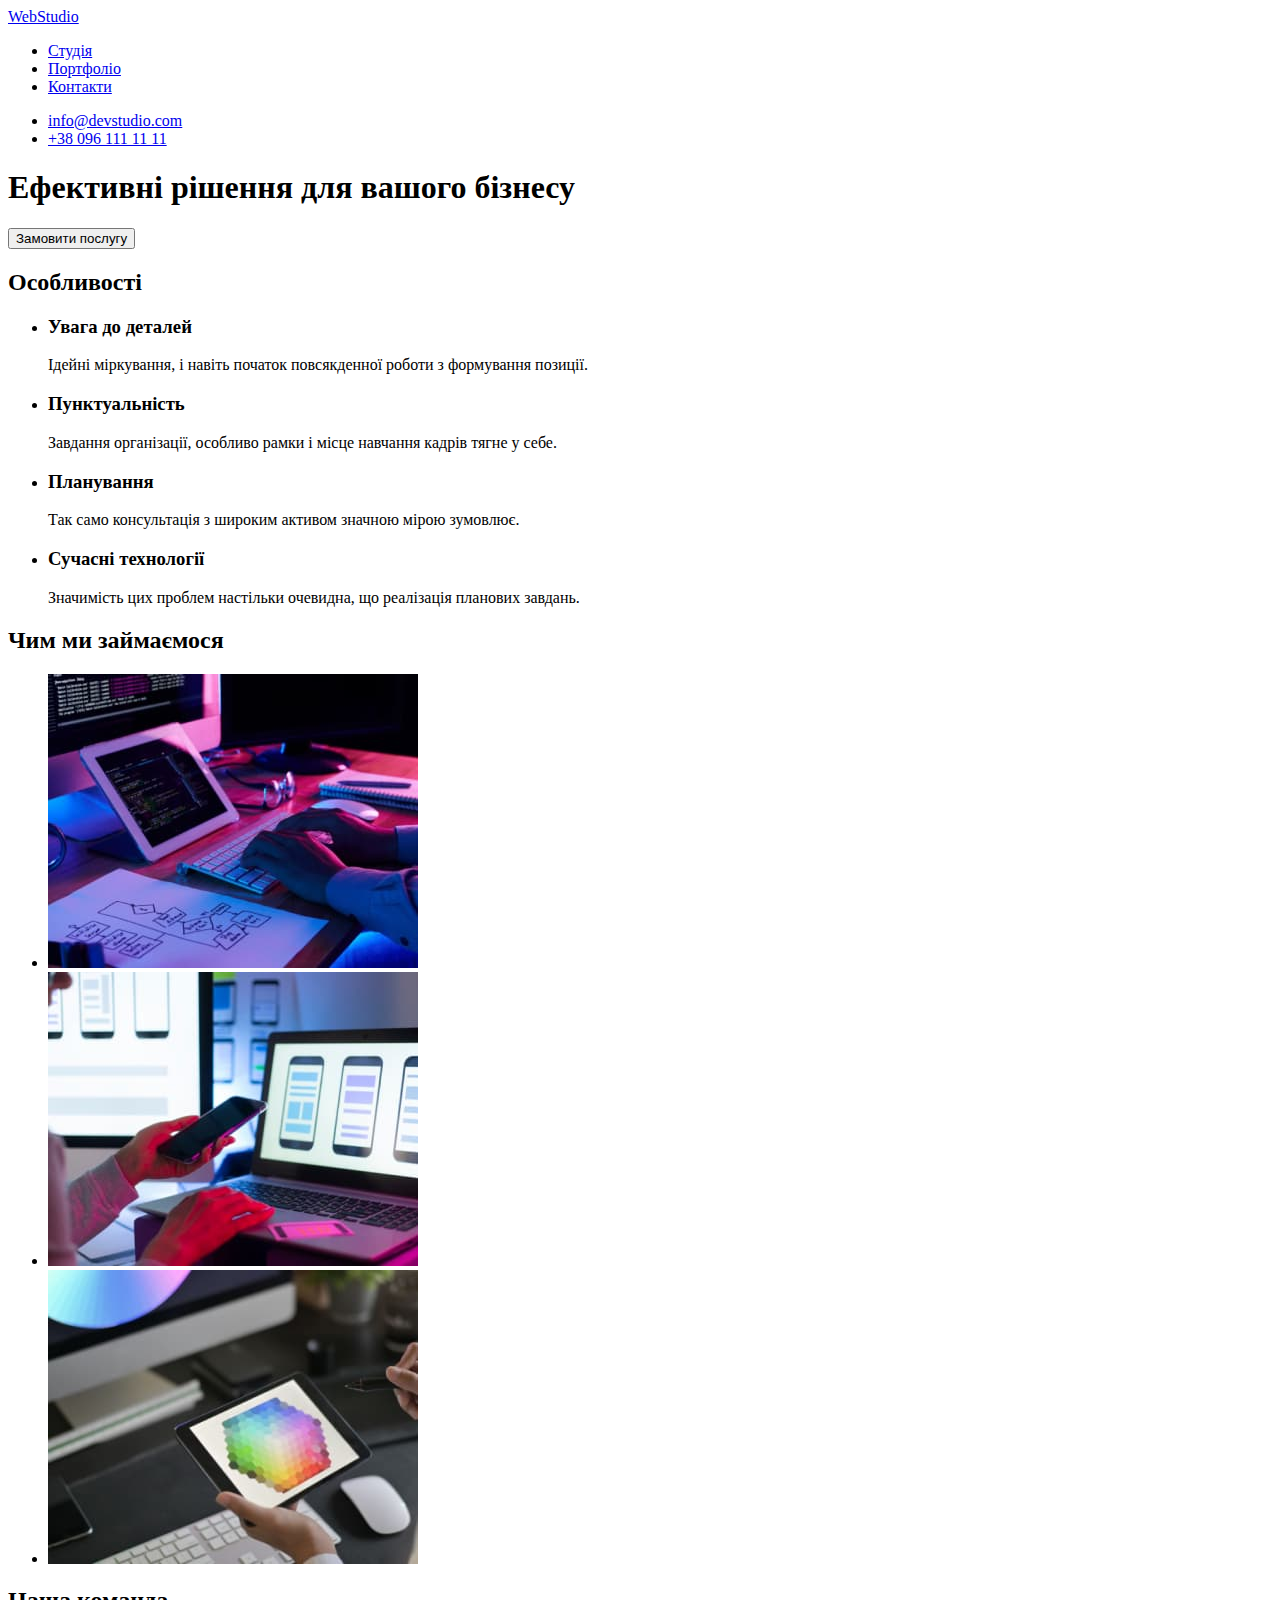
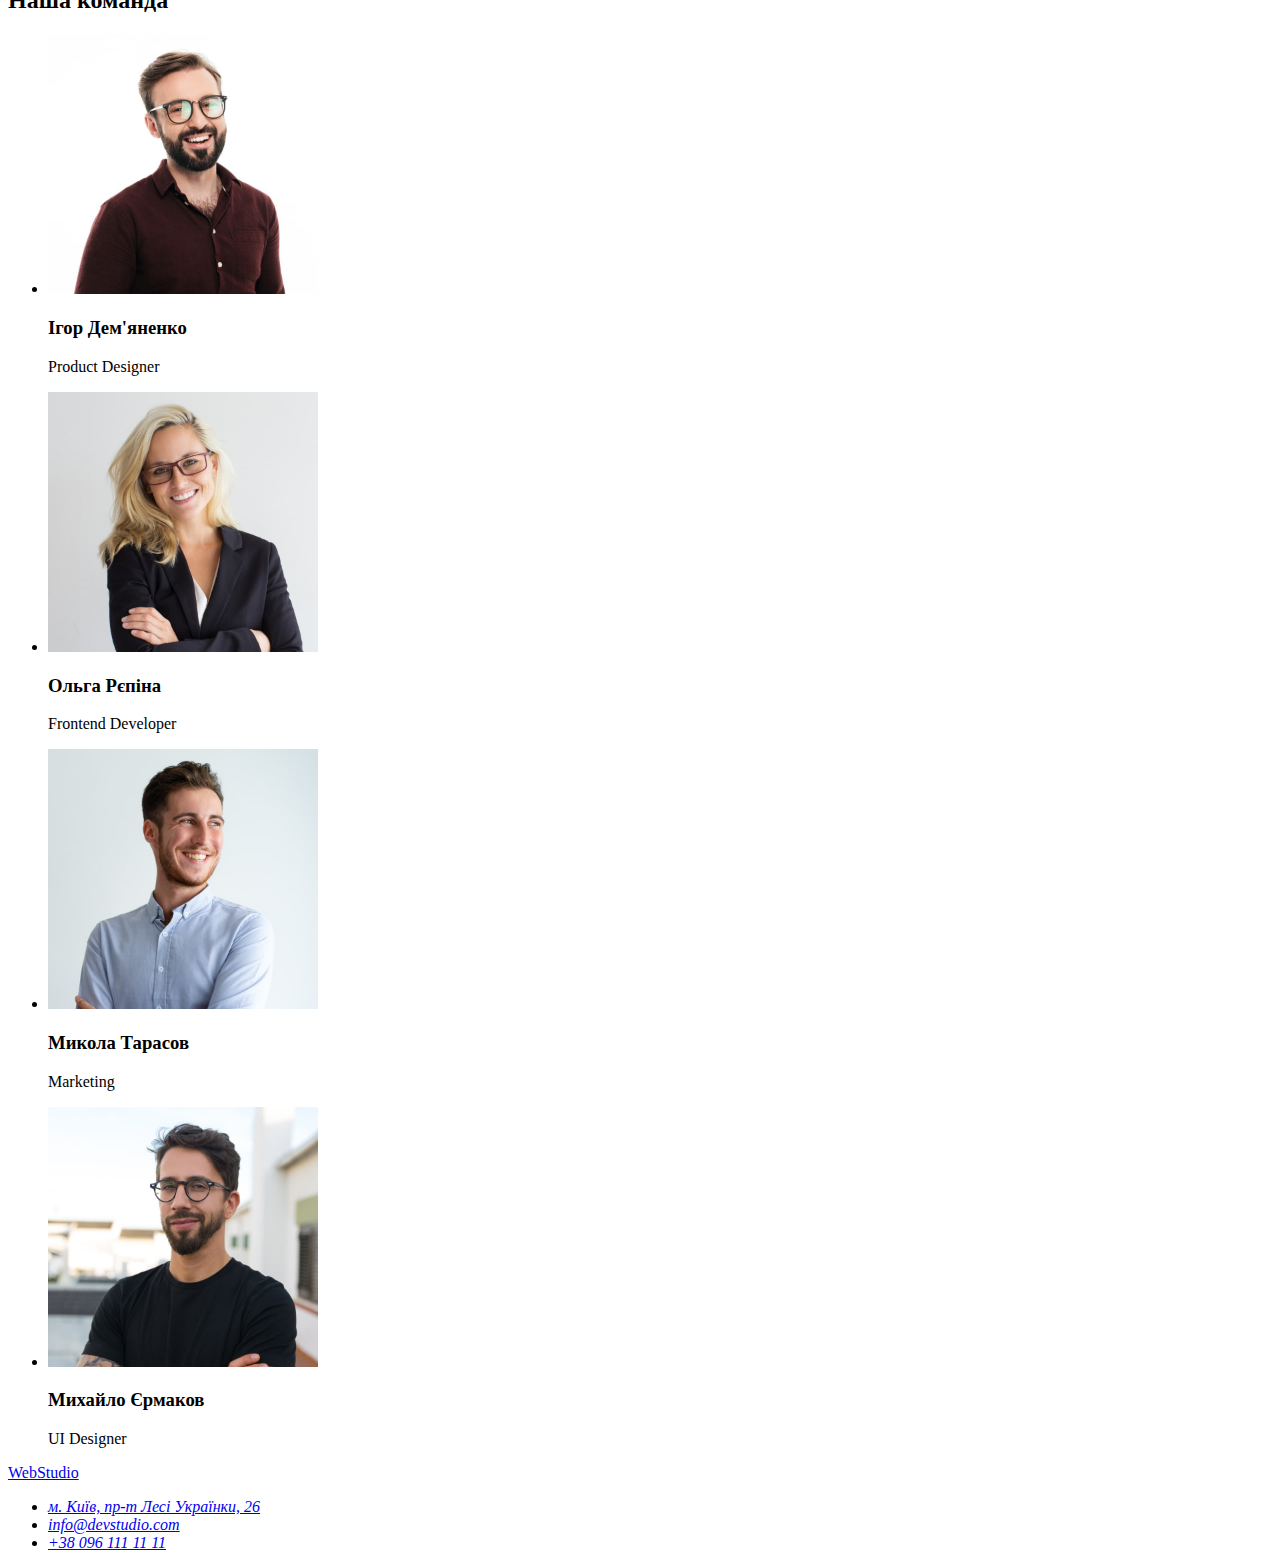
==== index.html @ 93119c6a "Copy files and folders from goit-markup-hw-01" ====
<!DOCTYPE html>
<html lang="uk">
<head>
    <meta charset="UTF-8">
    <meta http-equiv="X-UA-Compatible" content="IE=edge">
    <meta name="viewport" content="width=device-width, initial-scale=1.0">
    <title>WebStudio</title>
</head>
<body>
    <header>
        <nav>
            <a href="./index.html">
             WebStudio
            </a>
        
            <ul>
                <li><a href="./index.html">Студія</a></li>
                <li><a href="#">Портфоліо</a></li>
                <li><a href="#">Контакти</a></li>
            </ul>
        </nav>

        <ul>
            <li><a href="mailto:info@devstudio.com">info@devstudio.com</a></li>
            <li><a href="tel:+380961111111">+38 096 111 11 11</a></li>
        </ul>

    </header>

    <main>
        <section>
            <h1>Ефективні рішення для вашого бізнесу</h1>
            <button type="button">Замовити послугу</button>
        </section>
        
        <section>
            <h2>Особливості</h2>
            <ul>
                <li>
                    <h3>Увага до деталей</h3>
                    <p>
                        Ідейні міркування, і навіть початок повсякденної роботи з формування позиції.
                    </p>
                </li>
                <li>
                    <h3>Пунктуальність</h3>
                    <p>
                        Завдання організації, особливо рамки і місце навчання кадрів тягне у себе.
                    </p>
                </li>
                <li>
                    <h3>Планування</h3>
                    <p>
                        Так само консультація з широким активом значною мірою зумовлює.
                    </p>
                </li>
                <li>
                    <h3>Сучасні технології</h3>
                    <p>
                        Значимість цих проблем настільки очевидна, що реалізація планових завдань.
                    </p>
                </li>
        
            </ul>
        </section>
        
        <section>
            <h2> Чим ми займаємося</h2>
            <ul>
                <li><img src="./images/task1.jpg" alt="Руки на клавіатурі набирають код, який видно на моніторі ноутбука та планшета" width="370"></li>
                <li><img src="./images/task2.jpg" alt="В лівій руці смартфон, права на клавіатурі ноутбука, на екрані якого видно три варіанта оформлення контенту" width="370"></li>
                <li><img src="./images/task3.jpg" alt="У руках знаходиться планшет, на екрані якого палітра кольорів" width="370"></li>
            </ul>
        </section>
        
        <section>
            <h2>Наша команда</h2>
            <ul>
                <li>
                    <img src="./images/proddes.jpg" alt="фото product designer Ігор Дем'яненко" width="270">
                    <h3>Ігор Дем'яненко</h3>
                    <p>Product Designer</p>
                </li>
                <li>
                    <img src="./images/frontdev.jpg" alt="фото frontend developer Ольга Рєпіна" width="270">
                    <h3>Ольга Рєпіна</h3>
                    <p>Frontend Developer</p>
                </li>
                <li>
                    <img src="./images/marketolog.jpg" alt="фото marketing Микола Тарасов" width="270">
                    <h3>Микола Тарасов</h3>
                    <p>Marketing</p>
                </li>
                <li>
                    <img src="./images/uides.jpg" alt="фото ui designer Михайло Єрмаков" width="270">
                    <h3>Михайло Єрмаков</h3>
                    <p>UI Designer</p>
                </li>
        
            </ul>
        </section>
    </main>

    <footer>
        <a href="./index.html">
            WebStudio
        </a>
        <address>
            <ul>
                <li>
                    <a href="https://goo.gl/maps/CPtrU1FHBa2aNyZL9" target="_blank" rel="noopener noreferrer nofollow">м.
                        Київ, пр-т Лесі Українки, 26</a>
                </li>
                <li>
                    <a href="mailto:info@devstudio.com">info@devstudio.com</a>
                </li>
                <li>
                    <a href="tel:+380961111111">+38 096 111 11 11</a>
                </li>
            </ul>
        </address>
    </footer>
 
</body>

</html>
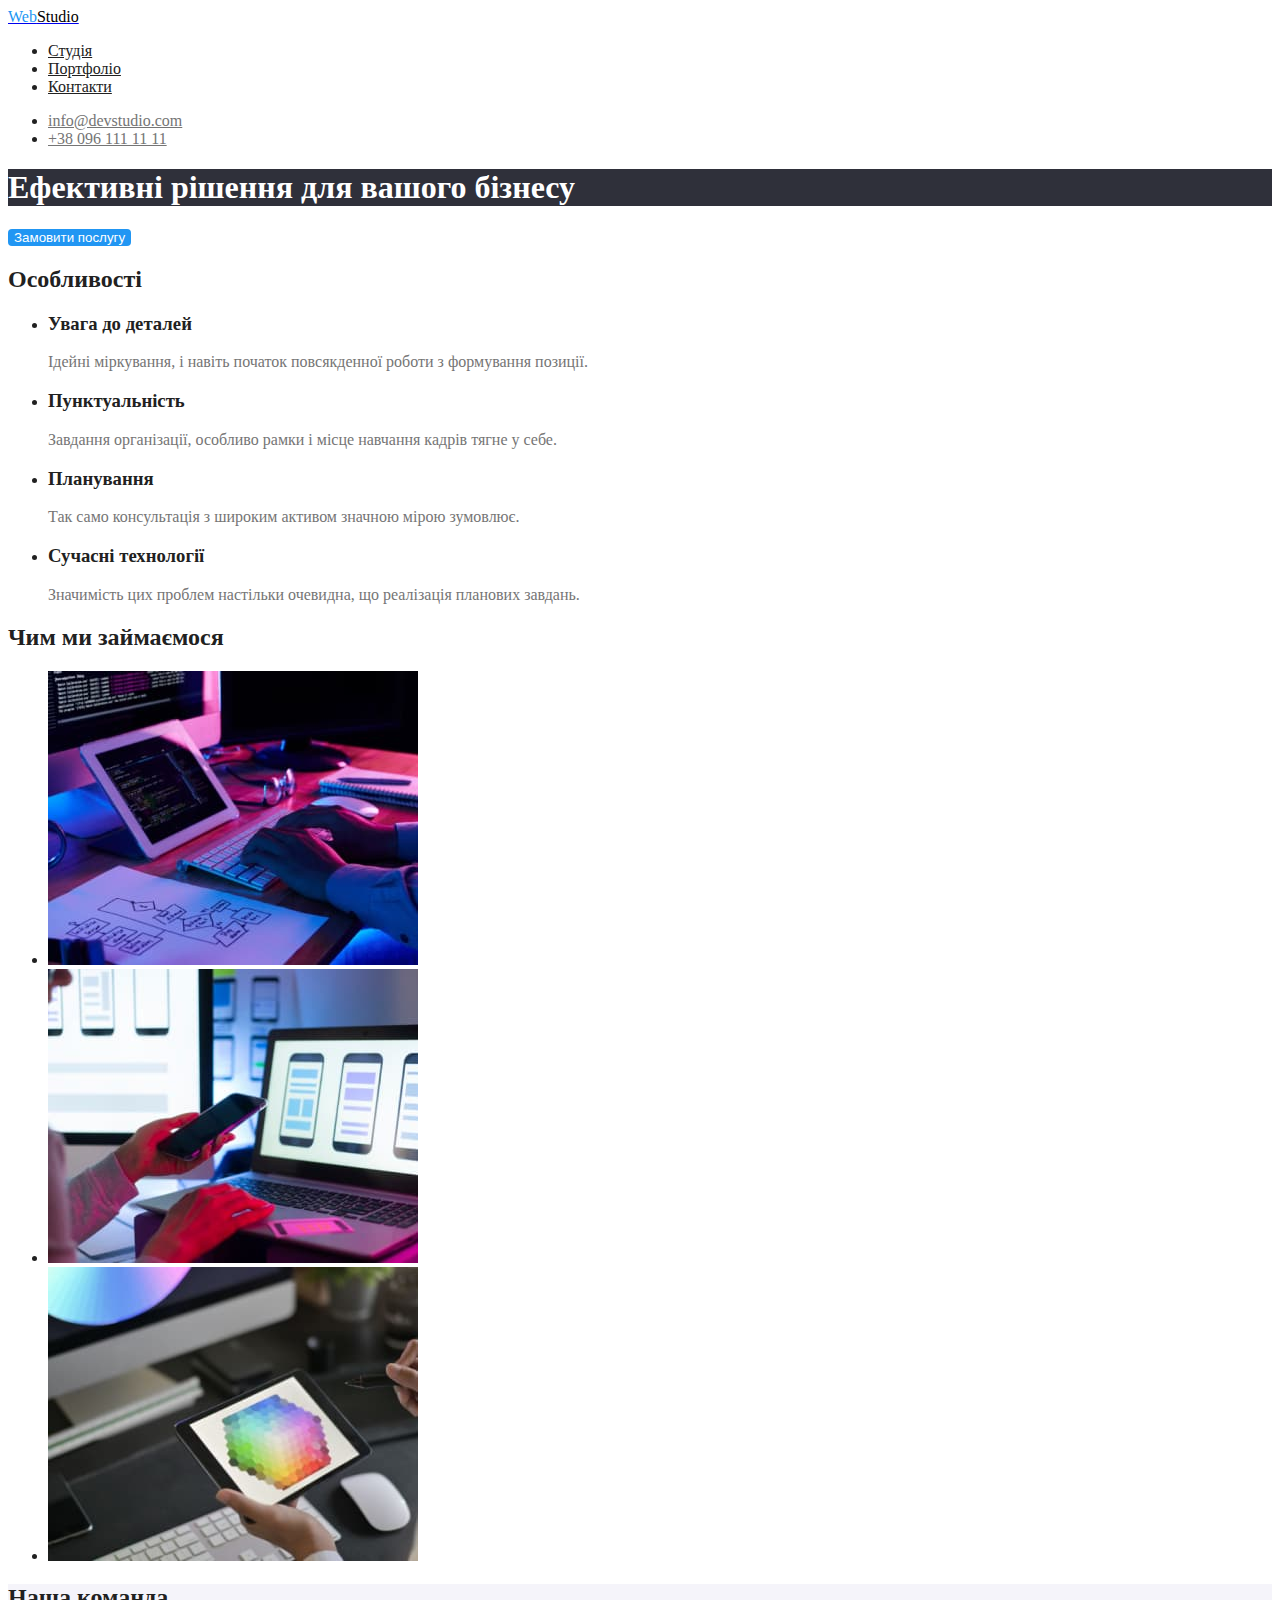
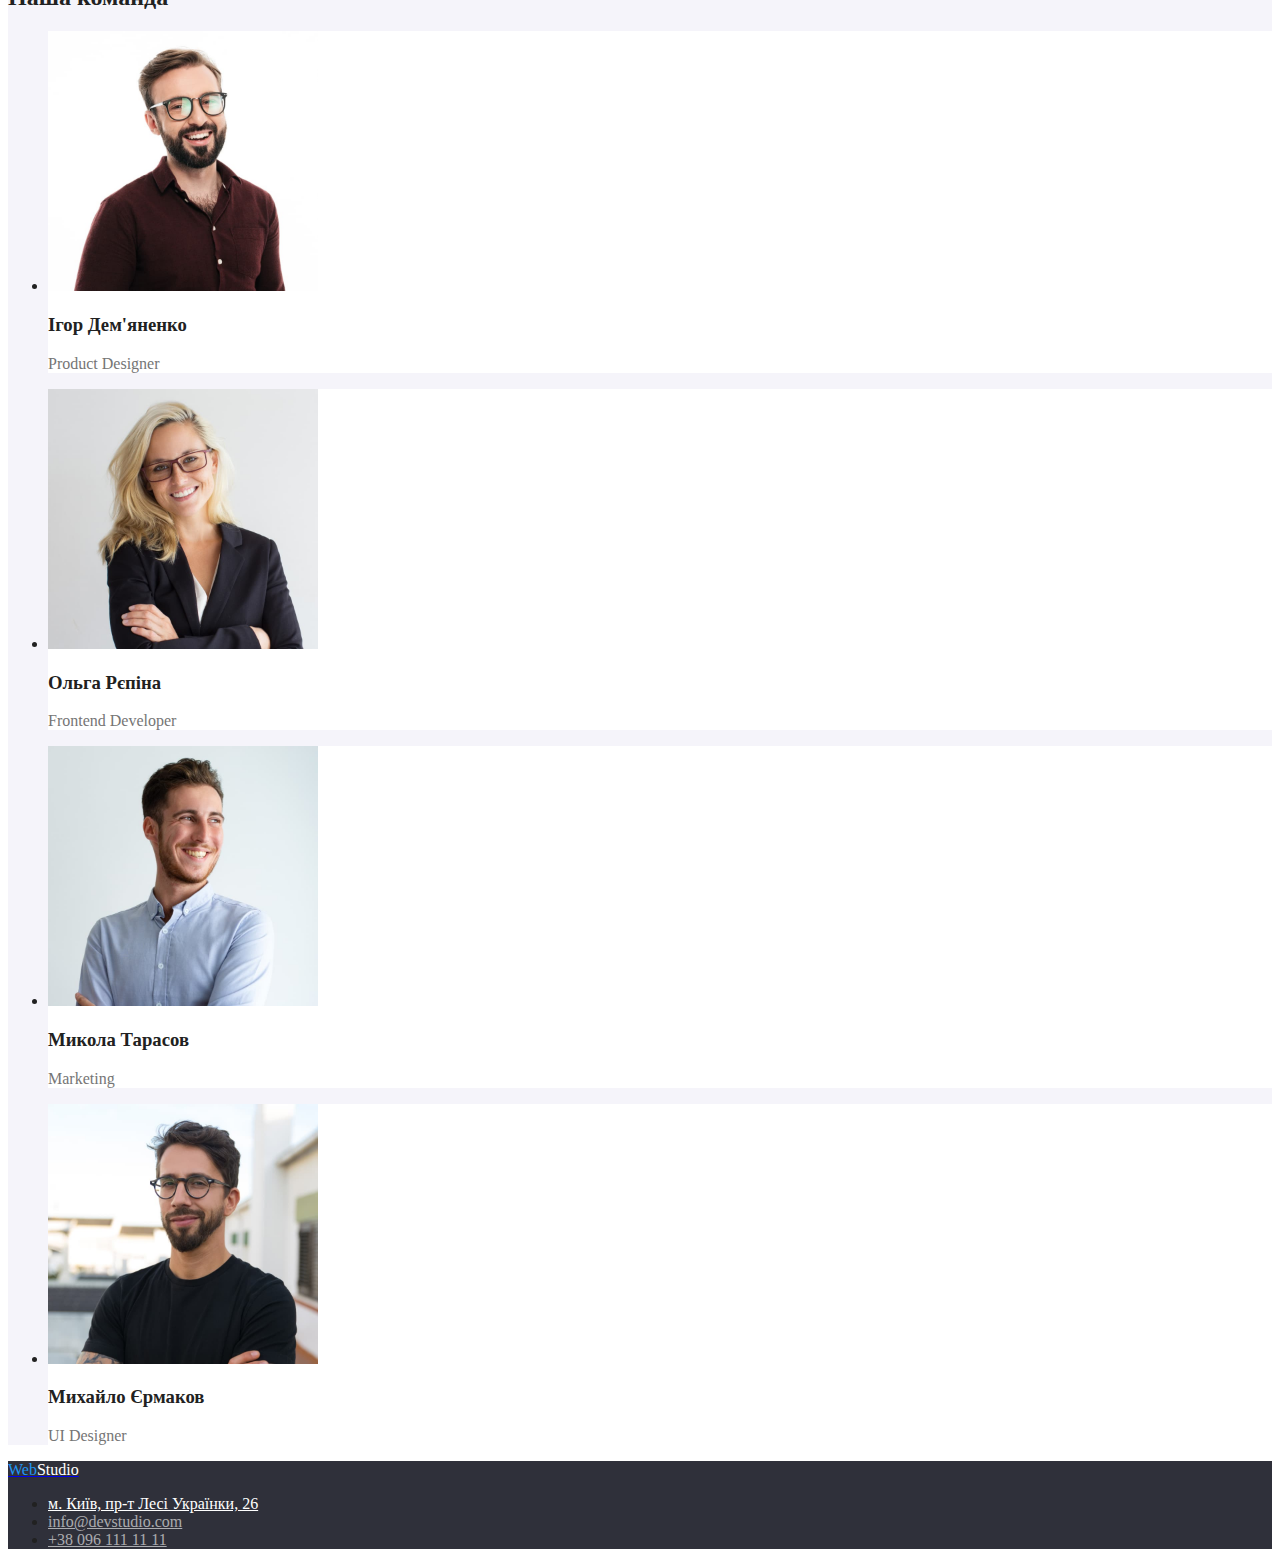
==== commit 4ac81d69: "Connected an external style sheet" ====
--- a/index.html
+++ b/index.html
@@ -5,32 +5,40 @@
     <meta http-equiv="X-UA-Compatible" content="IE=edge">
     <meta name="viewport" content="width=device-width, initial-scale=1.0">
     <title>WebStudio</title>
+
+    <link rel="preconnect" href="https://fonts.googleapis.com">
+    <link rel="preconnect" href="https://fonts.gstatic.com" crossorigin>
+    <link href="https://fonts.googleapis.com/css2?family=Raleway:wght@700&family=Roboto:wght@400;500;700;900&display=swap"
+        rel="stylesheet">
+
+    <link rel="stylesheet" href="./css/styles.css">
+    
 </head>
 <body>
     <header>
         <nav>
             <a href="./index.html">
-             WebStudio
+                <span class="accent-logo">Web</span><span class="header-logo">Studio</span>
             </a>
         
             <ul>
-                <li><a href="./index.html">Студія</a></li>
-                <li><a href="#">Портфоліо</a></li>
-                <li><a href="#">Контакти</a></li>
+                <li><a class="header-link" href="./index.html">Студія</a></li>
+                <li><a class="header-link" href="./portfolio.html">Портфоліо</a></li>
+                <li><a class="header-link" href="#">Контакти</a></li>
             </ul>
         </nav>
 
         <ul>
-            <li><a href="mailto:info@devstudio.com">info@devstudio.com</a></li>
-            <li><a href="tel:+380961111111">+38 096 111 11 11</a></li>
+            <li><a class="header-contact" href="mailto:info@devstudio.com">info@devstudio.com</a></li>
+            <li><a class="header-contact" href="tel:+380961111111">+38 096 111 11 11</a></li>
         </ul>
 
     </header>
 
     <main>
         <section>
-            <h1>Ефективні рішення для вашого бізнесу</h1>
-            <button type="button">Замовити послугу</button>
+            <h1 class="header-title">Ефективні рішення для вашого бізнесу</h1>
+            <button class="hero-button" type="button">Замовити послугу</button>
         </section>
         
         <section>
@@ -38,25 +46,25 @@
             <ul>
                 <li>
                     <h3>Увага до деталей</h3>
-                    <p>
+                    <p class="text">
                         Ідейні міркування, і навіть початок повсякденної роботи з формування позиції.
                     </p>
                 </li>
                 <li>
                     <h3>Пунктуальність</h3>
-                    <p>
+                    <p class="text">
                         Завдання організації, особливо рамки і місце навчання кадрів тягне у себе.
                     </p>
                 </li>
                 <li>
                     <h3>Планування</h3>
-                    <p>
+                    <p class="text">
                         Так само консультація з широким активом значною мірою зумовлює.
                     </p>
                 </li>
                 <li>
                     <h3>Сучасні технології</h3>
-                    <p>
+                    <p class="text">
                         Значимість цих проблем настільки очевидна, що реалізація планових завдань.
                     </p>
                 </li>
@@ -73,49 +81,49 @@
             </ul>
         </section>
         
-        <section>
+        <section class="team-section">
             <h2>Наша команда</h2>
             <ul>
-                <li>
+                <li class="team-member">
                     <img src="./images/proddes.jpg" alt="фото product designer Ігор Дем'яненко" width="270">
                     <h3>Ігор Дем'яненко</h3>
-                    <p>Product Designer</p>
+                    <p class="text">Product Designer</p>
                 </li>
-                <li>
+                <li class="team-member">
                     <img src="./images/frontdev.jpg" alt="фото frontend developer Ольга Рєпіна" width="270">
                     <h3>Ольга Рєпіна</h3>
-                    <p>Frontend Developer</p>
+                    <p class="text">Frontend Developer</p>
                 </li>
-                <li>
+                <li class="team-member">
                     <img src="./images/marketolog.jpg" alt="фото marketing Микола Тарасов" width="270">
                     <h3>Микола Тарасов</h3>
-                    <p>Marketing</p>
+                    <p class="text">Marketing</p>
                 </li>
-                <li>
+                <li class="team-member">
                     <img src="./images/uides.jpg" alt="фото ui designer Михайло Єрмаков" width="270">
                     <h3>Михайло Єрмаков</h3>
-                    <p>UI Designer</p>
+                    <p class="text">UI Designer</p>
                 </li>
         
             </ul>
         </section>
     </main>
 
-    <footer>
+    <footer class="footer">
         <a href="./index.html">
-            WebStudio
+            <span class="accent-logo">Web</span><span class="footer-logo">Studio</span>
         </a>
         <address>
             <ul>
                 <li>
-                    <a href="https://goo.gl/maps/CPtrU1FHBa2aNyZL9" target="_blank" rel="noopener noreferrer nofollow">м.
+                    <a class="address" href="https://goo.gl/maps/CPtrU1FHBa2aNyZL9" target="_blank" rel="noopener noreferrer nofollow">м.
                         Київ, пр-т Лесі Українки, 26</a>
                 </li>
                 <li>
-                    <a href="mailto:info@devstudio.com">info@devstudio.com</a>
+                    <a class="footer-contact" href="mailto:info@devstudio.com">info@devstudio.com</a>
                 </li>
                 <li>
-                    <a href="tel:+380961111111">+38 096 111 11 11</a>
+                    <a class="footer-contact" href="tel:+380961111111">+38 096 111 11 11</a>
                 </li>
             </ul>
         </address>
--- a/css/styles.css
+++ b/css/styles.css
@@ -0,0 +1,128 @@
+:root {
+    --color-primary: #212121;
+    --color-secondary: #757575;
+    --color-action: #FFFFFF;
+    --color-accent: #2196F3;
+    --color-logo: #000000;
+    --color-text-footer: rgba(255, 255, 255, 0.6);
+    --background-color-main: #FFFFFF;
+    --background-color-dark: #2F303A;
+    --background-color-light: #F5F4FA;
+    --background-color-button: #2196F3;
+    --background-color-hover-focus: #188CE8;
+    --border-button: none;
+}
+
+body {
+    color: var(--color-primary);
+    background-color: var(--background-color-main);
+}
+
+.header-link {
+    color: var(--color-primary);
+}
+
+.header-title {
+    color: var(--color-action);
+    background-color: var(--background-color-dark);
+}
+
+.header-contact {
+    color: var(--color-secondary);
+}
+
+.header-contact:hover {
+    color: var(--color-accent);
+}
+
+.header-contact:focus {
+    color: var(--color-accent);
+}
+
+.footer-contact {
+    color: var(--color-text-footer);
+    font-style: normal;
+}
+
+.footer-contact:hover {
+    color: var(--color-accent);
+}
+
+.footer-contact:focus {
+    color: var(--color-accent);
+}
+
+.address {
+    color: var(--color-action);
+    font-style: normal;
+}
+
+.address:hover {
+    color: var(--color-accent);
+}
+
+.address:focus {
+    color: var(--color-accent);
+}
+
+.text {
+    color: var(--color-secondary);
+}
+
+.footer {
+    background-color: var(--background-color-dark);
+}
+
+.team-section {
+    background-color: var(--background-color-light);
+}
+
+.team-member {
+    background-color: var(--background-color-main);
+}
+
+.header-logo{
+    color: var(--color-logo);
+}
+
+.accent-logo {
+    color: var(--color-accent);
+}
+
+.footer-logo {
+    color: var(--color-action);
+}
+
+.hero-button {
+    color: var(--color-action);
+    background-color: var(--color-accent);
+    border-radius: 4px;
+    border: var(--border-button);
+    cursor: pointer;
+}
+
+.hero-button:hover {
+    background-color: var(--background-color-hover-focus);
+}
+
+.hero-button:focus {
+    background-color: var(--background-color-hover-focus);
+}
+
+.button-filter {
+    color: var(--color-primary);
+    background-color: var(--background-color-light);
+    border-radius: 4px;
+    border: var(--border-button);
+    cursor: pointer;
+}
+
+.button-filter:hover {
+    background-color: var(--background-color-button);
+    color: var(--color-action);
+}
+
+.button-filter:focus {
+    background-color: var(--background-color-button);
+    color: var(--color-action);
+}
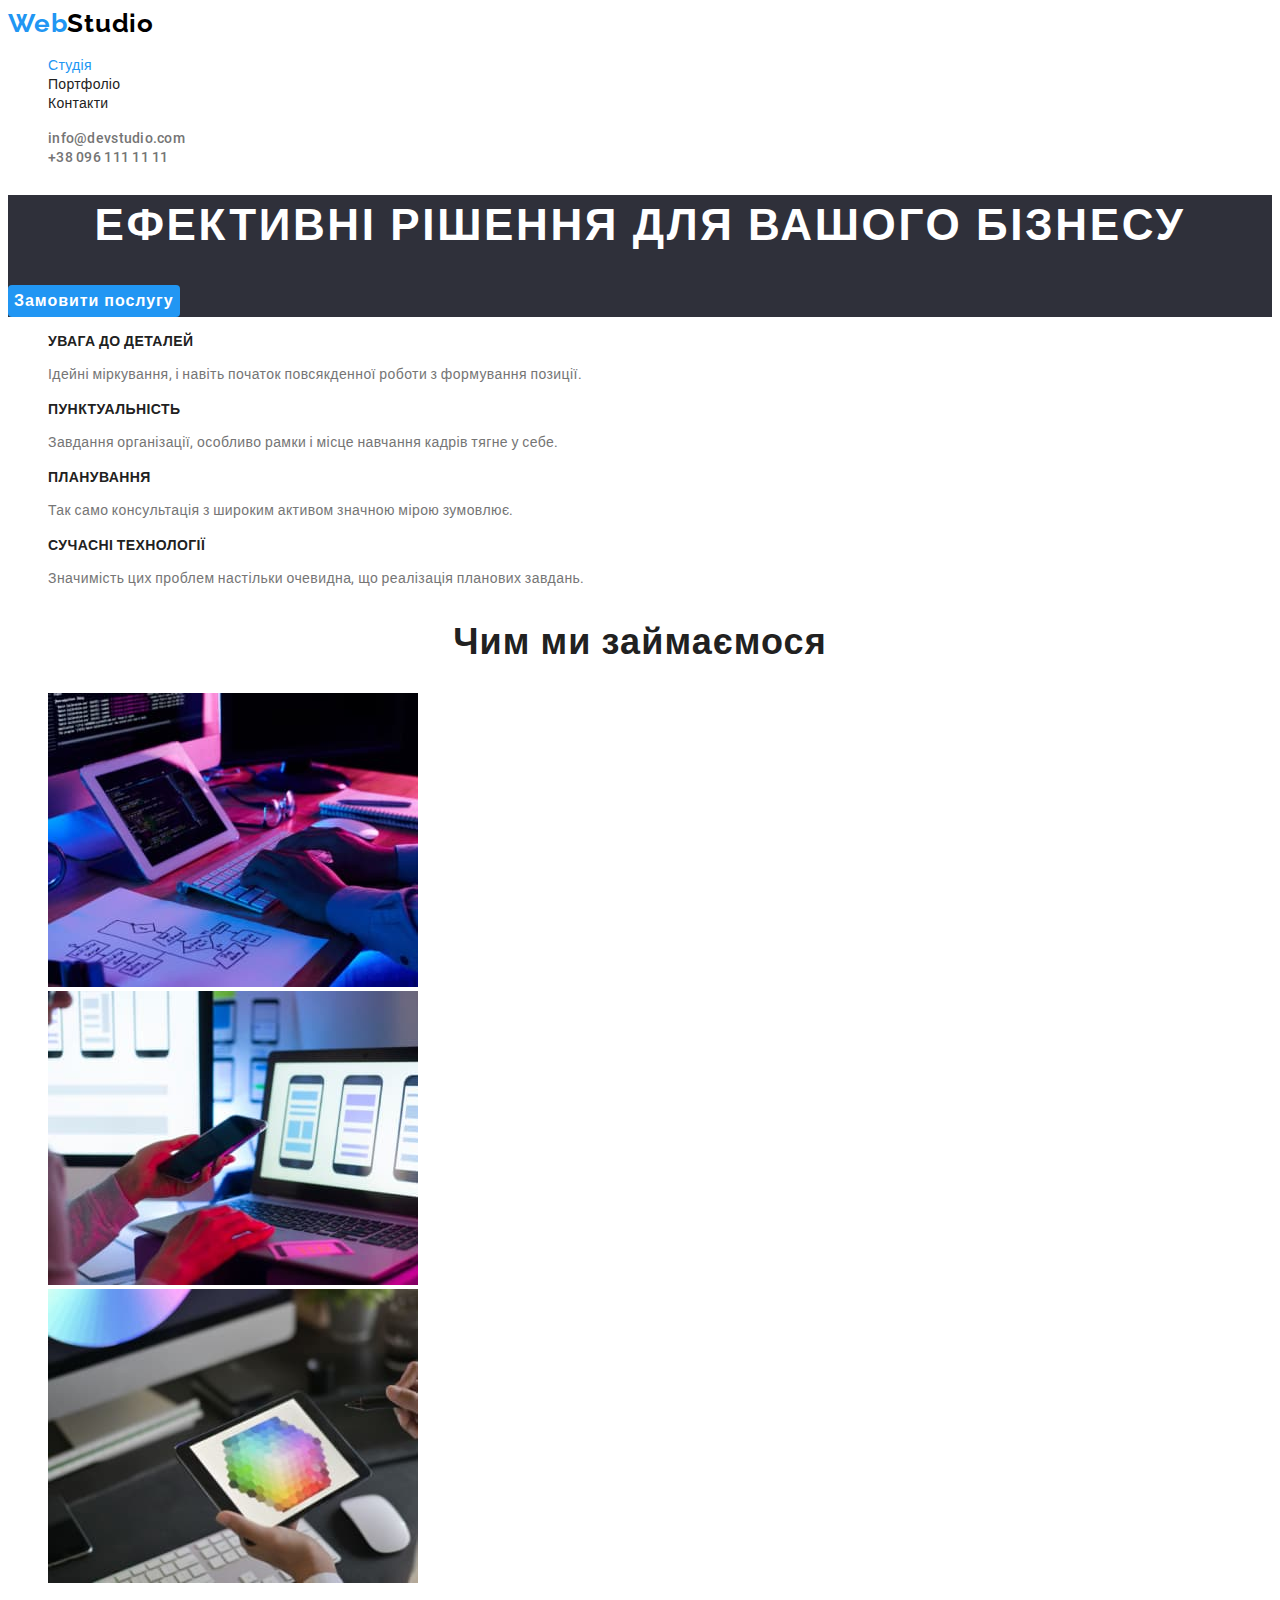
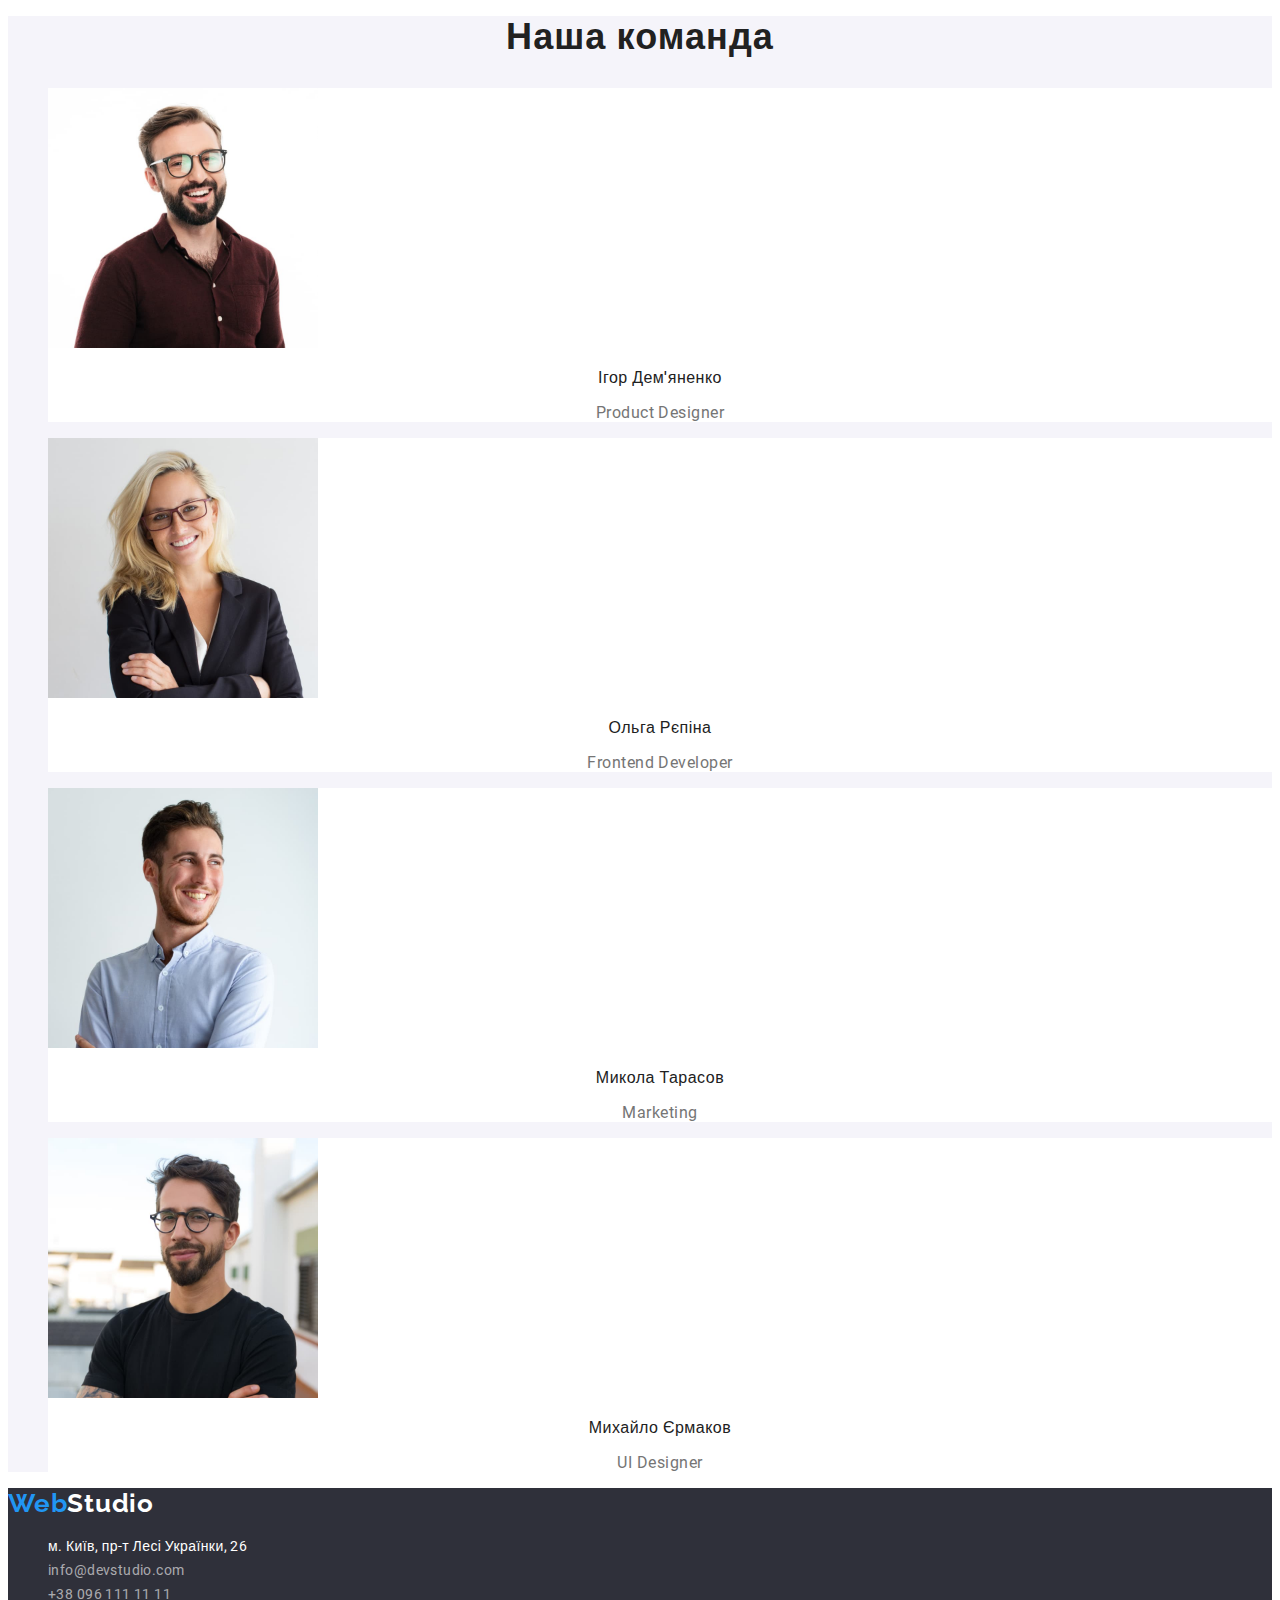
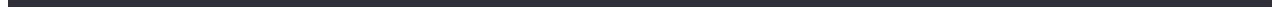
==== commit 6966a2eb: "Add font's features" ====
--- a/index.html
+++ b/index.html
@@ -17,54 +17,54 @@
 <body>
     <header>
         <nav>
-            <a href="./index.html">
+            <a class="logo" href="./index.html">
                 <span class="accent-logo">Web</span><span class="header-logo">Studio</span>
             </a>
         
-            <ul>
-                <li><a class="header-link" href="./index.html">Студія</a></li>
-                <li><a class="header-link" href="./portfolio.html">Портфоліо</a></li>
-                <li><a class="header-link" href="#">Контакти</a></li>
+            <ul class="site-nav list">
+                <li><a class="link current" href="./index.html">Студія</a></li>
+                <li><a class="link" href="./portfolio.html">Портфоліо</a></li>
+                <li><a class="link" href="#">Контакти</a></li>
             </ul>
         </nav>
 
-        <ul>
-            <li><a class="header-contact" href="mailto:info@devstudio.com">info@devstudio.com</a></li>
-            <li><a class="header-contact" href="tel:+380961111111">+38 096 111 11 11</a></li>
+        <ul class="site-contact list">
+            <li><a class="site-contact-header link" href="mailto:info@devstudio.com">info@devstudio.com</a></li>
+            <li><a class="site-contact-header link" href="tel:+380961111111">+38 096 111 11 11</a></li>
         </ul>
 
     </header>
 
     <main>
-        <section>
-            <h1 class="header-title">Ефективні рішення для вашого бізнесу</h1>
+        <section class="hero">
+            <h1 class="hero-title">Ефективні рішення для вашого бізнесу</h1>
             <button class="hero-button" type="button">Замовити послугу</button>
         </section>
         
         <section>
-            <h2>Особливості</h2>
-            <ul>
+            <h2 class="visually-hidden">Особливості</h2>
+            <ul class="list">
                 <li>
-                    <h3>Увага до деталей</h3>
-                    <p class="text">
+                    <h3 class="subtitle">Увага до деталей</h3>
+                    <p class="text-subtitle">
                         Ідейні міркування, і навіть початок повсякденної роботи з формування позиції.
                     </p>
                 </li>
                 <li>
-                    <h3>Пунктуальність</h3>
-                    <p class="text">
+                    <h3  class="subtitle">Пунктуальність</h3>
+                    <p class="text-subtitle">
                         Завдання організації, особливо рамки і місце навчання кадрів тягне у себе.
                     </p>
                 </li>
                 <li>
-                    <h3>Планування</h3>
-                    <p class="text">
+                    <h3 class="subtitle">Планування</h3>
+                    <p class="text-subtitle">
                         Так само консультація з широким активом значною мірою зумовлює.
                     </p>
                 </li>
                 <li>
-                    <h3>Сучасні технології</h3>
-                    <p class="text">
+                    <h3 class="subtitle">Сучасні технології</h3>
+                    <p class="text-subtitle">
                         Значимість цих проблем настільки очевидна, що реалізація планових завдань.
                     </p>
                 </li>
@@ -73,8 +73,8 @@
         </section>
         
         <section>
-            <h2> Чим ми займаємося</h2>
-            <ul>
+            <h2 class="section-title"> Чим ми займаємося</h2>
+            <ul class="list">
                 <li><img src="./images/task1.jpg" alt="Руки на клавіатурі набирають код, який видно на моніторі ноутбука та планшета" width="370"></li>
                 <li><img src="./images/task2.jpg" alt="В лівій руці смартфон, права на клавіатурі ноутбука, на екрані якого видно три варіанта оформлення контенту" width="370"></li>
                 <li><img src="./images/task3.jpg" alt="У руках знаходиться планшет, на екрані якого палітра кольорів" width="370"></li>
@@ -82,27 +82,27 @@
         </section>
         
         <section class="team-section">
-            <h2>Наша команда</h2>
-            <ul>
+            <h2 class="section-title">Наша команда</h2>
+            <ul class="list">
                 <li class="team-member">
                     <img src="./images/proddes.jpg" alt="фото product designer Ігор Дем'яненко" width="270">
-                    <h3>Ігор Дем'яненко</h3>
-                    <p class="text">Product Designer</p>
+                    <h3 class="desc title">Ігор Дем'яненко</h3>
+                    <p class="desc text">Product Designer</p>
                 </li>
                 <li class="team-member">
                     <img src="./images/frontdev.jpg" alt="фото frontend developer Ольга Рєпіна" width="270">
-                    <h3>Ольга Рєпіна</h3>
-                    <p class="text">Frontend Developer</p>
+                    <h3 class="desc title">Ольга Рєпіна</h3>
+                    <p class="desc text">Frontend Developer</p>
                 </li>
                 <li class="team-member">
                     <img src="./images/marketolog.jpg" alt="фото marketing Микола Тарасов" width="270">
-                    <h3>Микола Тарасов</h3>
-                    <p class="text">Marketing</p>
+                    <h3 class="desc title">Микола Тарасов</h3>
+                    <p class="desc text">Marketing</p>
                 </li>
                 <li class="team-member">
                     <img src="./images/uides.jpg" alt="фото ui designer Михайло Єрмаков" width="270">
-                    <h3>Михайло Єрмаков</h3>
-                    <p class="text">UI Designer</p>
+                    <h3 class="desc title">Михайло Єрмаков</h3>
+                    <p class="desc text">UI Designer</p>
                 </li>
         
             </ul>
@@ -110,20 +110,20 @@
     </main>
 
     <footer class="footer">
-        <a href="./index.html">
+        <a class="logo" href="./index.html">
             <span class="accent-logo">Web</span><span class="footer-logo">Studio</span>
         </a>
         <address>
-            <ul>
+            <ul class="site-contact list">
                 <li>
-                    <a class="address" href="https://goo.gl/maps/CPtrU1FHBa2aNyZL9" target="_blank" rel="noopener noreferrer nofollow">м.
+                    <a class="site-contact-footer link map" href="https://goo.gl/maps/CPtrU1FHBa2aNyZL9" target="_blank" rel="noopener noreferrer nofollow">м.
                         Київ, пр-т Лесі Українки, 26</a>
                 </li>
                 <li>
-                    <a class="footer-contact" href="mailto:info@devstudio.com">info@devstudio.com</a>
+                    <a class="site-contact-footer link" href="mailto:info@devstudio.com">info@devstudio.com</a>
                 </li>
                 <li>
-                    <a class="footer-contact" href="tel:+380961111111">+38 096 111 11 11</a>
+                    <a class="site-contact-footer link" href="tel:+380961111111">+38 096 111 11 11</a>
                 </li>
             </ul>
         </address>
--- a/css/styles.css
+++ b/css/styles.css
@@ -1,3 +1,57 @@
+@font-face {
+    font-family: 'Roboto';
+    font-style: normal;
+    font-weight: 400;
+    src: local(''),
+        url('../fonts/roboto-v30-latin-regular.woff2') format('woff2'),
+        url('../fonts/roboto-v30-latin-regular.woff') format('woff');
+}
+
+@font-face {
+    font-family: 'Roboto';
+    font-style: normal;
+    font-weight: 500;
+    src: local(''),
+        url('../fonts/roboto-v30-latin-500.woff2') format('woff2'),
+        url('../fonts/roboto-v30-latin-500.woff') format('woff');
+}
+
+@font-face {
+    font-family: 'Roboto';
+    font-style: normal;
+    font-weight: 700;
+    src: local(''),
+        url('../fonts/roboto-v30-latin-700.woff2') format('woff2'),
+        url('../fonts/roboto-v30-latin-700.woff') format('woff');
+}
+
+@font-face {
+    font-family: 'Roboto';
+    font-style: normal;
+    font-weight: 900;
+    src: local(''),
+        url('../fonts/roboto-v30-latin-900.woff2') format('woff2'),
+        url('../fonts/roboto-v30-latin-900.woff') format('woff');
+}
+
+@font-face {
+    font-family: 'Raleway';
+    font-style: normal;
+    font-weight: 400;
+    src: local(''),
+        url('../fonts/raleway-v28-latin-regular.woff2') format('woff2'),
+        url('../fonts/raleway-v28-latin-regular.woff') format('woff');
+}
+
+@font-face {
+    font-family: 'Raleway';
+    font-style: normal;
+    font-weight: 700;
+    src: local(''),
+        url('../fonts/raleway-v28-latin-700.woff2') format('woff2'),
+        url('../fonts/raleway-v28-latin-700.woff') format('woff');
+}
+
 :root {
     --color-primary: #212121;
     --color-secondary: #757575;
@@ -16,81 +70,67 @@
 body {
     color: var(--color-primary);
     background-color: var(--background-color-main);
-}
-
-.header-link {
+    font-family: Roboto, sans-serif;
+    font-weight: 400;
+}
+
+/* Logo */
+
+.logo {
+    text-decoration: none;
+    font-family: Raleway, sans-serif;
+    font-size: 26px;
+    line-height: 1.19;
+    letter-spacing: 0.03em;
+    font-weight: 700;
+}
+
+.header-logo {
+    color: var(--color-logo);
+}
+
+.accent-logo {
+    color: var(--color-accent);
+}
+
+.footer-logo {
+    color: var(--color-action);
+}
+
+/* Site-nav */
+
+.site-nav .link {
     color: var(--color-primary);
-}
-
-.header-title {
-    color: var(--color-action);
+    text-decoration: none;
+    font-size: 14px;
+    line-height: 1.143;
+    letter-spacing: 0.02em;
+    font-weight: 500;
+}
+
+.site-nav .link:hover,
+.site-nav .link:focus {
+    color: var(--color-accent);
+}
+
+.site-nav .link.current {
+    color: var(--color-accent);
+}
+
+/* Hero */
+
+.hero {
     background-color: var(--background-color-dark);
 }
 
-.header-contact {
-    color: var(--color-secondary);
-}
-
-.header-contact:hover {
-    color: var(--color-accent);
-}
-
-.header-contact:focus {
-    color: var(--color-accent);
-}
-
-.footer-contact {
-    color: var(--color-text-footer);
-    font-style: normal;
-}
-
-.footer-contact:hover {
-    color: var(--color-accent);
-}
-
-.footer-contact:focus {
-    color: var(--color-accent);
-}
-
-.address {
-    color: var(--color-action);
-    font-style: normal;
-}
-
-.address:hover {
-    color: var(--color-accent);
-}
-
-.address:focus {
-    color: var(--color-accent);
-}
-
-.text {
-    color: var(--color-secondary);
-}
-
-.footer {
-    background-color: var(--background-color-dark);
-}
-
-.team-section {
-    background-color: var(--background-color-light);
-}
-
-.team-member {
-    background-color: var(--background-color-main);
-}
-
-.header-logo{
-    color: var(--color-logo);
-}
-
-.accent-logo {
-    color: var(--color-accent);
-}
-
-.footer-logo {
-    color: var(--color-action);
+.hero-title {
+    color: var(--color-action);
+    text-transform: uppercase;
+    text-align: center;
+    font-size: 44px;
+    line-height: 1.364;
+    letter-spacing: 0.06em;
+    font-weight: 900;
 }
 
 .hero-button {
@@ -99,15 +139,111 @@
     border-radius: 4px;
     border: var(--border-button);
     cursor: pointer;
-}
-
-.hero-button:hover {
-    background-color: var(--background-color-hover-focus);
-}
-
+    font-family: inherit;
+    font-size: 16px;
+    line-height: 1.875;
+    letter-spacing: 0.06em;
+    font-weight: 700;
+}
+
+.hero-button:hover,
 .hero-button:focus {
     background-color: var(--background-color-hover-focus);
 }
+
+/* Subhero */
+
+.subtitle {
+    text-transform: uppercase;
+    font-size: 14px;
+    line-height: 1.143;
+    letter-spacing: 0.03em;
+    font-weight: 700;
+}
+
+.text-subtitle {
+    color: var(--color-secondary);
+    font-size: 14px;
+    line-height: 1.714;
+    letter-spacing: 0.03em;
+}
+
+/* Contact */
+
+.site-contact .link {
+    text-decoration: none;
+    font-size: 14px;
+}
+
+.site-contact-header {
+    color: var(--color-secondary);
+    line-height: 1.143;
+    letter-spacing: 0.02em;
+    font-weight: 500;
+}
+
+.site-contact-footer {
+    color: var(--color-text-footer);
+    font-style: normal;
+    line-height: 1.714;
+    letter-spacing: 0.03em;
+}
+
+.site-contact .map {
+    color: var(--color-action);
+}
+
+.site-contact .link:hover,
+.site-contact .link:focus {
+    color: var(--color-accent);
+}
+
+/* Section */
+
+.section-title {
+    text-align: center;
+    font-size: 36px;
+    line-height: 1.167;
+    letter-spacing: 0.03em;
+    font-weight: 700;
+}
+
+.team-section {
+    background-color: var(--background-color-light);
+}
+
+.team-member {
+    background-color: var(--background-color-main);
+}
+
+.team-member .desc {
+    text-align: center;
+    font-size: 16px;
+    line-height: 1.188;
+    letter-spacing: 0.03em;
+}
+
+.team-member .title {
+    font-weight: 500;
+}
+
+.team-member .text {
+    color: var(--color-secondary);
+}
+
+.project-title {
+    font-size: 18px;
+    line-height: 2;
+    font-weight: 700;
+}
+
+.project-text {
+    color: var(--color-secondary);
+    font-size: 18px;
+    line-height: 1.667;
+}
+
+/* Project filters */
 
 .button-filter {
     color: var(--color-primary);
@@ -115,14 +251,43 @@
     border-radius: 4px;
     border: var(--border-button);
     cursor: pointer;
-}
-
-.button-filter:hover {
-    background-color: var(--background-color-button);
-    color: var(--color-action);
-}
-
+    font-family: inherit;
+    font-size: 16px;
+    line-height: 1.625;
+    letter-spacing: 0.03em;
+    font-weight: 500;
+}
+
+.button-filter:hover,
 .button-filter:focus {
     background-color: var(--background-color-button);
     color: var(--color-action);
-}
+} 
+
+/* Footer */
+
+.footer {
+    background-color: var(--background-color-dark);
+}
+
+/* Hide title */
+
+.visually-hidden {
+    position: absolute;
+    white-space: nowrap;
+    width: 1px;
+    height: 1px;
+    overflow: hidden;
+    border: 0;
+    padding: 0;
+    clip: rect(0 0 0 0);
+    clip-path: inset(50%);
+    margin: -1px;
+}
+
+/* Remove markers */
+
+.list {
+    list-style: none;
+}
+
